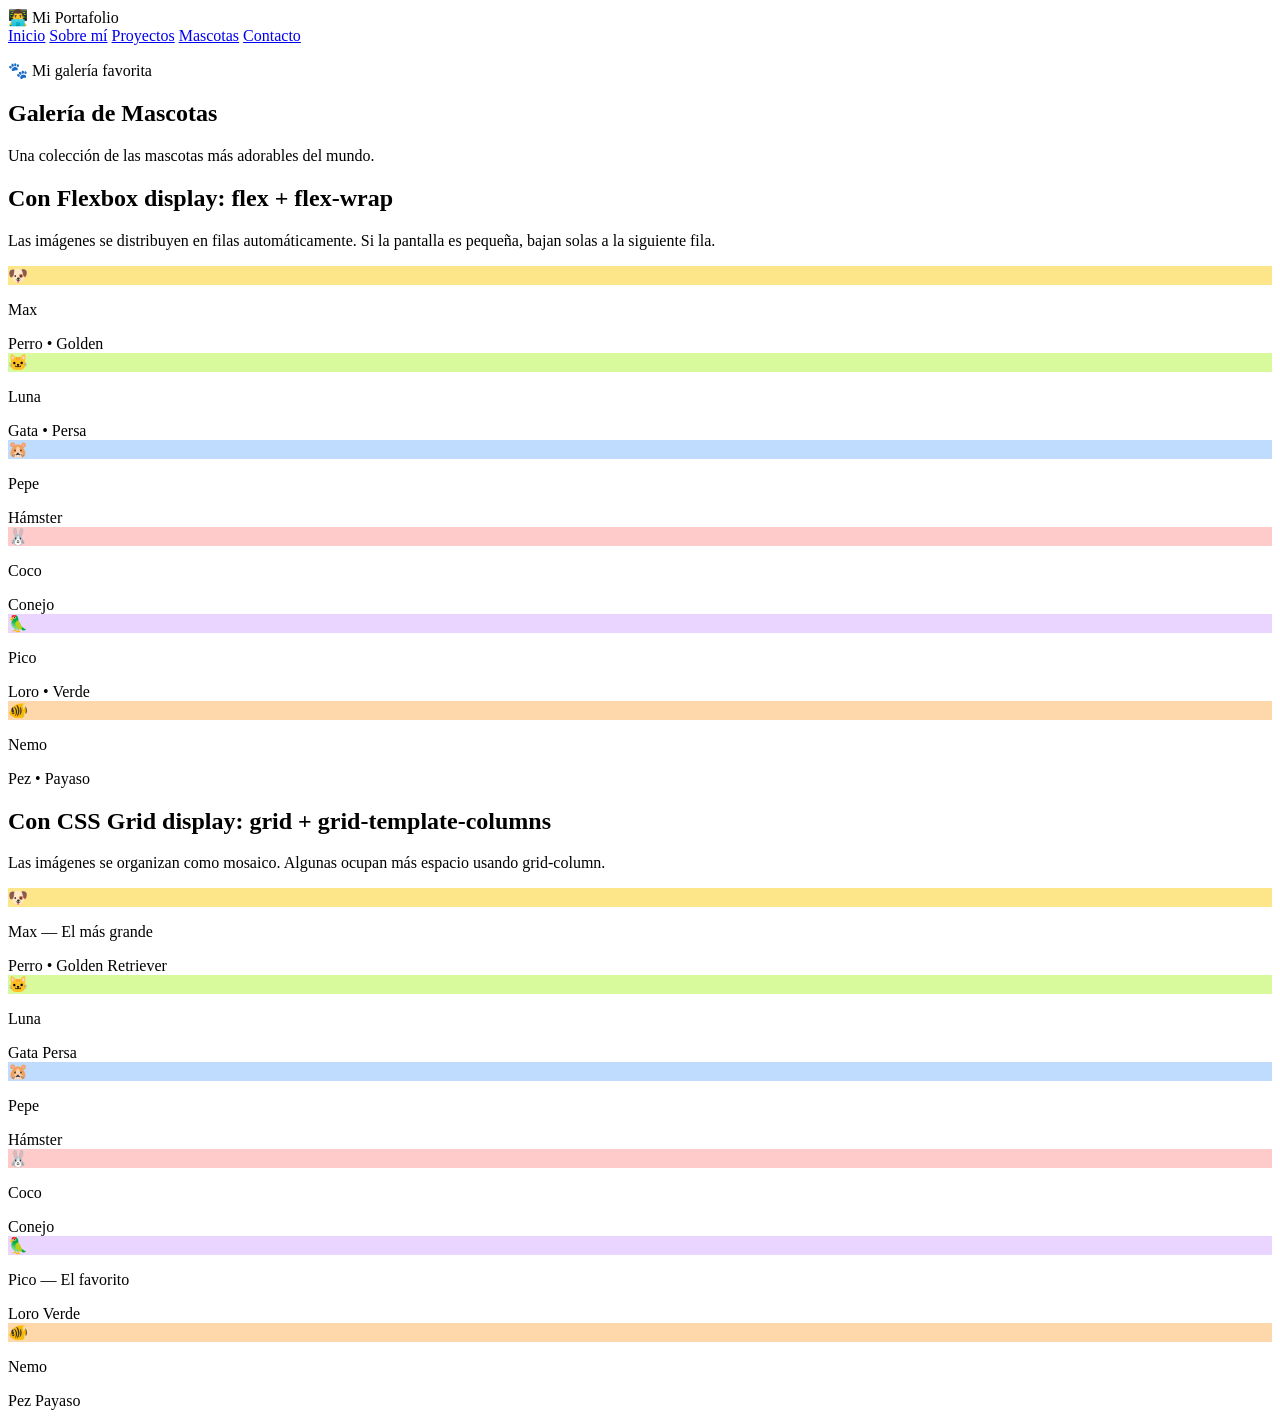
==== Mascotas.html @ 90aef14d "adelanto," ====
<!DOCTYPE html>
<html lang="es">
<head>
  <meta charset="UTF-8" />
  <meta name="viewport" content="width=device-width, initial-scale=1.0"/>
  <title>Galería de Mascotas | Semana 2</title>
  <link rel="stylesheet" href="style.css" />
  <link href="https://fonts.googleapis.com/css2?family=Syne:wght@400;700;800&family=DM+Sans:wght@300;400;500&display=swap" rel="stylesheet"/>
</head>
<body>

  <header class="header">
    <div class="logo">👨‍💻 Mi Portafolio</div>
    <nav class="nav">
      <a href="index.html">Inicio</a>
      <a href="index.html#sobre-mi">Sobre mí</a>
      <a href="index.html#proyectos">Proyectos</a>
      <a href="mascotas.html" class="nav-activo">Mascotas</a>
      <a href="index.html#contacto">Contacto</a>
    </nav>
  </header>

  <section class="hero hero-mascotas">
    <div class="hero-content">
      <p class="hero-tag">🐾 Mi galería favorita</p>
      <h1>Galería de <span>Mascotas</span></h1>
      <p class="hero-sub">Una colección de las mascotas más adorables del mundo.</p>
    </div>
  </section>

  <section class="galeria-section">
    <h2 class="section-title">Con Flexbox <span class="badge">display: flex + flex-wrap</span></h2>
    <p class="galeria-desc">Las imágenes se distribuyen en filas automáticamente. Si la pantalla es pequeña, bajan solas a la siguiente fila.</p>

    <div class="galeria-flex">
      <!-- Mínimo 6 imágenes usando emojis + placeholders de color -->
      <div class="mascota-card">
        <div class="mascota-img" style="background:#fde68a;">🐶</div>
        <p>Max</p>
        <span>Perro • Golden</span>
      </div>
      <div class="mascota-card">
        <div class="mascota-img" style="background:#d9f99d;">🐱</div>
        <p>Luna</p>
        <span>Gata • Persa</span>
      </div>
      <div class="mascota-card">
        <div class="mascota-img" style="background:#bfdbfe;">🐹</div>
        <p>Pepe</p>
        <span>Hámster</span>
      </div>
      <div class="mascota-card">
        <div class="mascota-img" style="background:#fecaca;">🐰</div>
        <p>Coco</p>
        <span>Conejo</span>
      </div>
      <div class="mascota-card">
        <div class="mascota-img" style="background:#e9d5ff;">🦜</div>
        <p>Pico</p>
        <span>Loro • Verde</span>
      </div>
      <div class="mascota-card">
        <div class="mascota-img" style="background:#fed7aa;">🐠</div>
        <p>Nemo</p>
        <span>Pez • Payaso</span>
      </div>
    </div>
  </section>

  <section class="galeria-section galeria-section-dark">
    <h2 class="section-title">Con CSS Grid <span class="badge badge-dark">display: grid + grid-template-columns</span></h2>
    <p class="galeria-desc">Las imágenes se organizan como mosaico. Algunas ocupan más espacio usando grid-column.</p>

    <div class="galeria-grid">
      <div class="mascota-card-grid grande">
        <div class="mascota-img-grid" style="background:#fde68a;">🐶</div>
        <div class="mascota-info">
          <p>Max — El más grande</p>
          <span>Perro • Golden Retriever</span>
        </div>
      </div>

      <div class="mascota-card-grid">
        <div class="mascota-img-grid" style="background:#d9f99d;">🐱</div>
        <div class="mascota-info">
          <p>Luna</p>
          <span>Gata Persa</span>
        </div>
      </div>

      <div class="mascota-card-grid">
        <div class="mascota-img-grid" style="background:#bfdbfe;">🐹</div>
        <div class="mascota-info">
          <p>Pepe</p>
          <span>Hámster</span>
        </div>
      </div>

      <div class="mascota-card-grid">
        <div class="mascota-img-grid" style="background:#fecaca;">🐰</div>
        <div class="mascota-info">
          <p>Coco</p>
          <span>Conejo</span>
        </div>
      </div>

      <!-- Tarjeta grande: ocupa 2 columnas -->
      <div class="mascota-card-grid grande">
        <div class="mascota-img-grid" style="background:#e9d5ff;">🦜</div>
        <div class="mascota-info">
          <p>Pico — El favorito</p>
          <span>Loro Verde</span>
        </div>
      </div>

      <div class="mascota-card-grid">
        <div class="mascota-img-grid" style="background:#fed7aa;">🐠</div>
        <div class="mascota-info">
          <p>Nemo</p>
          <span>Pez Payaso</span>
        </div>
      </div>
    </div>
  </section>

  <footer class="footer">
    <p></p>
  </footer>

</body>
</html>
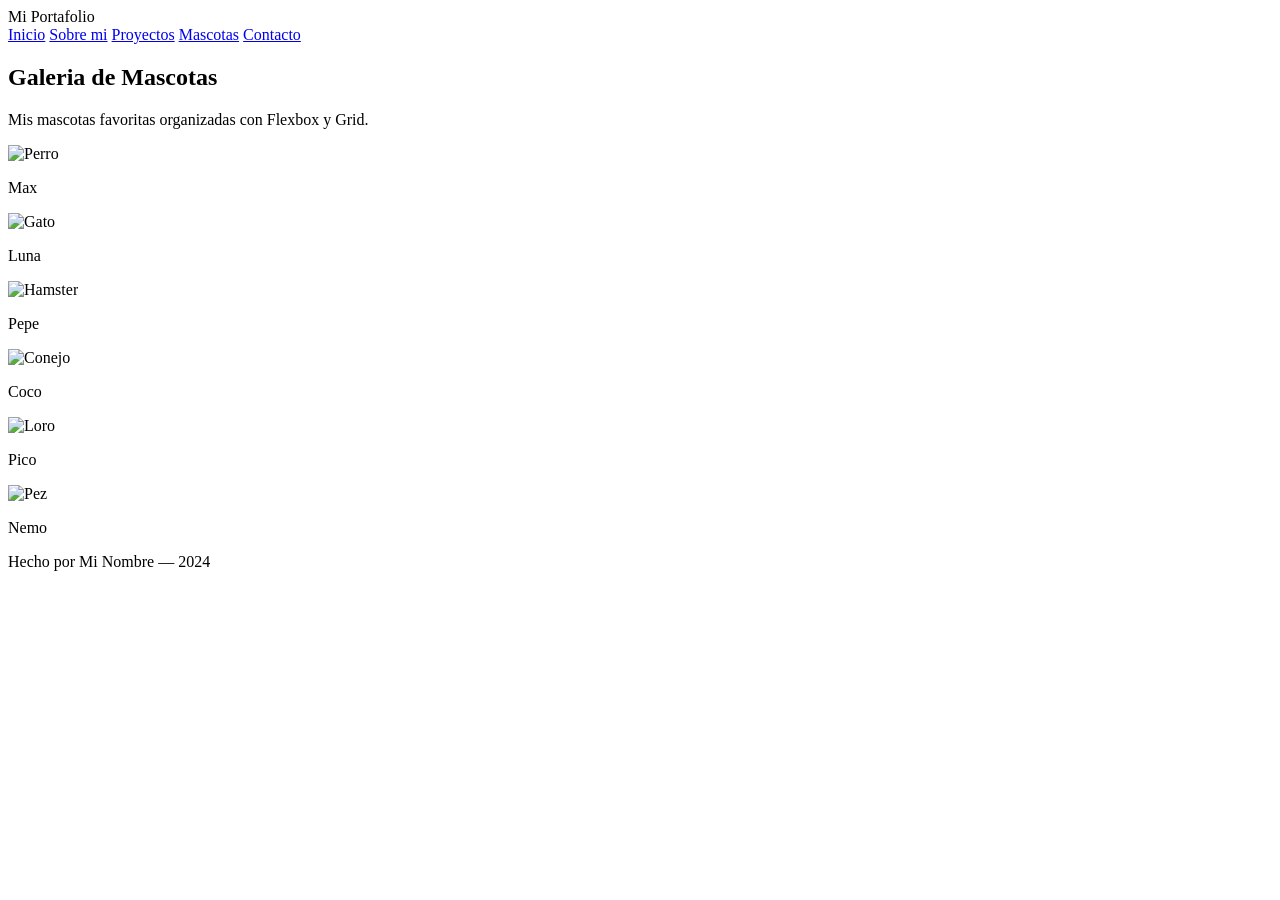
==== commit feb53e6f: "terminado" ====
--- a/Mascotas.html
+++ b/Mascotas.html
@@ -3,129 +3,64 @@
 <head>
   <meta charset="UTF-8" />
   <meta name="viewport" content="width=device-width, initial-scale=1.0"/>
-  <title>Galería de Mascotas | Semana 2</title>
+  <title>Mascotas</title>
   <link rel="stylesheet" href="style.css" />
-  <link href="https://fonts.googleapis.com/css2?family=Syne:wght@400;700;800&family=DM+Sans:wght@300;400;500&display=swap" rel="stylesheet"/>
 </head>
 <body>
-
+ 
   <header class="header">
-    <div class="logo">👨‍💻 Mi Portafolio</div>
+    <div class="logo">Mi Portafolio</div>
     <nav class="nav">
       <a href="index.html">Inicio</a>
-      <a href="index.html#sobre-mi">Sobre mí</a>
+      <a href="index.html#sobre-mi">Sobre mi</a>
       <a href="index.html#proyectos">Proyectos</a>
-      <a href="mascotas.html" class="nav-activo">Mascotas</a>
+      <a href="mascotas.html">Mascotas</a>
       <a href="index.html#contacto">Contacto</a>
     </nav>
   </header>
-
-  <section class="hero hero-mascotas">
-    <div class="hero-content">
-      <p class="hero-tag">🐾 Mi galería favorita</p>
-      <h1>Galería de <span>Mascotas</span></h1>
-      <p class="hero-sub">Una colección de las mascotas más adorables del mundo.</p>
+ 
+  <section class="seccion">
+    <h2>Galeria de Mascotas</h2>
+    <p>Mis mascotas favoritas organizadas con Flexbox y Grid.</p>
+ 
+    <div class="galeria">
+ 
+      <div class="mascota-card">
+        <img src="https://images.unsplash.com/photo-1552053831-71594a27632d?w=300&h=200&fit=crop" alt="Perro">
+        <p>Max</p>
+      </div>
+ 
+      <div class="mascota-card">
+        <img src="https://images.unsplash.com/photo-1514888286974-6c03e2ca1dba?w=300&h=200&fit=crop" alt="Gato">
+        <p>Luna</p>
+      </div>
+ 
+      <div class="mascota-card">
+        <img src="https://images.unsplash.com/photo-1425082661705-1834bfd09dca?w=300&h=200&fit=crop" alt="Hamster">
+        <p>Pepe</p>
+      </div>
+ 
+      <div class="mascota-card">
+        <img src="https://images.unsplash.com/photo-1585110396000-c9ffd4e4b308?w=300&h=200&fit=crop" alt="Conejo">
+        <p>Coco</p>
+      </div>
+ 
+      <div class="mascota-card">
+        <img src="https://images.unsplash.com/photo-1552728089-57bdde30beb3?w=300&h=200&fit=crop" alt="Loro">
+        <p>Pico</p>
+      </div>
+ 
+      <div class="mascota-card">
+        <img src="https://images.unsplash.com/photo-1524704654690-b56c05c78a00?w=300&h=200&fit=crop" alt="Pez">
+        <p>Nemo</p>
+      </div>
+ 
     </div>
   </section>
-
-  <section class="galeria-section">
-    <h2 class="section-title">Con Flexbox <span class="badge">display: flex + flex-wrap</span></h2>
-    <p class="galeria-desc">Las imágenes se distribuyen en filas automáticamente. Si la pantalla es pequeña, bajan solas a la siguiente fila.</p>
-
-    <div class="galeria-flex">
-      <!-- Mínimo 6 imágenes usando emojis + placeholders de color -->
-      <div class="mascota-card">
-        <div class="mascota-img" style="background:#fde68a;">🐶</div>
-        <p>Max</p>
-        <span>Perro • Golden</span>
-      </div>
-      <div class="mascota-card">
-        <div class="mascota-img" style="background:#d9f99d;">🐱</div>
-        <p>Luna</p>
-        <span>Gata • Persa</span>
-      </div>
-      <div class="mascota-card">
-        <div class="mascota-img" style="background:#bfdbfe;">🐹</div>
-        <p>Pepe</p>
-        <span>Hámster</span>
-      </div>
-      <div class="mascota-card">
-        <div class="mascota-img" style="background:#fecaca;">🐰</div>
-        <p>Coco</p>
-        <span>Conejo</span>
-      </div>
-      <div class="mascota-card">
-        <div class="mascota-img" style="background:#e9d5ff;">🦜</div>
-        <p>Pico</p>
-        <span>Loro • Verde</span>
-      </div>
-      <div class="mascota-card">
-        <div class="mascota-img" style="background:#fed7aa;">🐠</div>
-        <p>Nemo</p>
-        <span>Pez • Payaso</span>
-      </div>
-    </div>
-  </section>
-
-  <section class="galeria-section galeria-section-dark">
-    <h2 class="section-title">Con CSS Grid <span class="badge badge-dark">display: grid + grid-template-columns</span></h2>
-    <p class="galeria-desc">Las imágenes se organizan como mosaico. Algunas ocupan más espacio usando grid-column.</p>
-
-    <div class="galeria-grid">
-      <div class="mascota-card-grid grande">
-        <div class="mascota-img-grid" style="background:#fde68a;">🐶</div>
-        <div class="mascota-info">
-          <p>Max — El más grande</p>
-          <span>Perro • Golden Retriever</span>
-        </div>
-      </div>
-
-      <div class="mascota-card-grid">
-        <div class="mascota-img-grid" style="background:#d9f99d;">🐱</div>
-        <div class="mascota-info">
-          <p>Luna</p>
-          <span>Gata Persa</span>
-        </div>
-      </div>
-
-      <div class="mascota-card-grid">
-        <div class="mascota-img-grid" style="background:#bfdbfe;">🐹</div>
-        <div class="mascota-info">
-          <p>Pepe</p>
-          <span>Hámster</span>
-        </div>
-      </div>
-
-      <div class="mascota-card-grid">
-        <div class="mascota-img-grid" style="background:#fecaca;">🐰</div>
-        <div class="mascota-info">
-          <p>Coco</p>
-          <span>Conejo</span>
-        </div>
-      </div>
-
-      <!-- Tarjeta grande: ocupa 2 columnas -->
-      <div class="mascota-card-grid grande">
-        <div class="mascota-img-grid" style="background:#e9d5ff;">🦜</div>
-        <div class="mascota-info">
-          <p>Pico — El favorito</p>
-          <span>Loro Verde</span>
-        </div>
-      </div>
-
-      <div class="mascota-card-grid">
-        <div class="mascota-img-grid" style="background:#fed7aa;">🐠</div>
-        <div class="mascota-info">
-          <p>Nemo</p>
-          <span>Pez Payaso</span>
-        </div>
-      </div>
-    </div>
-  </section>
-
+ 
   <footer class="footer">
-    <p></p>
+    <p>Hecho por Mi Nombre — 2024</p>
   </footer>
-
+ 
 </body>
 </html>
